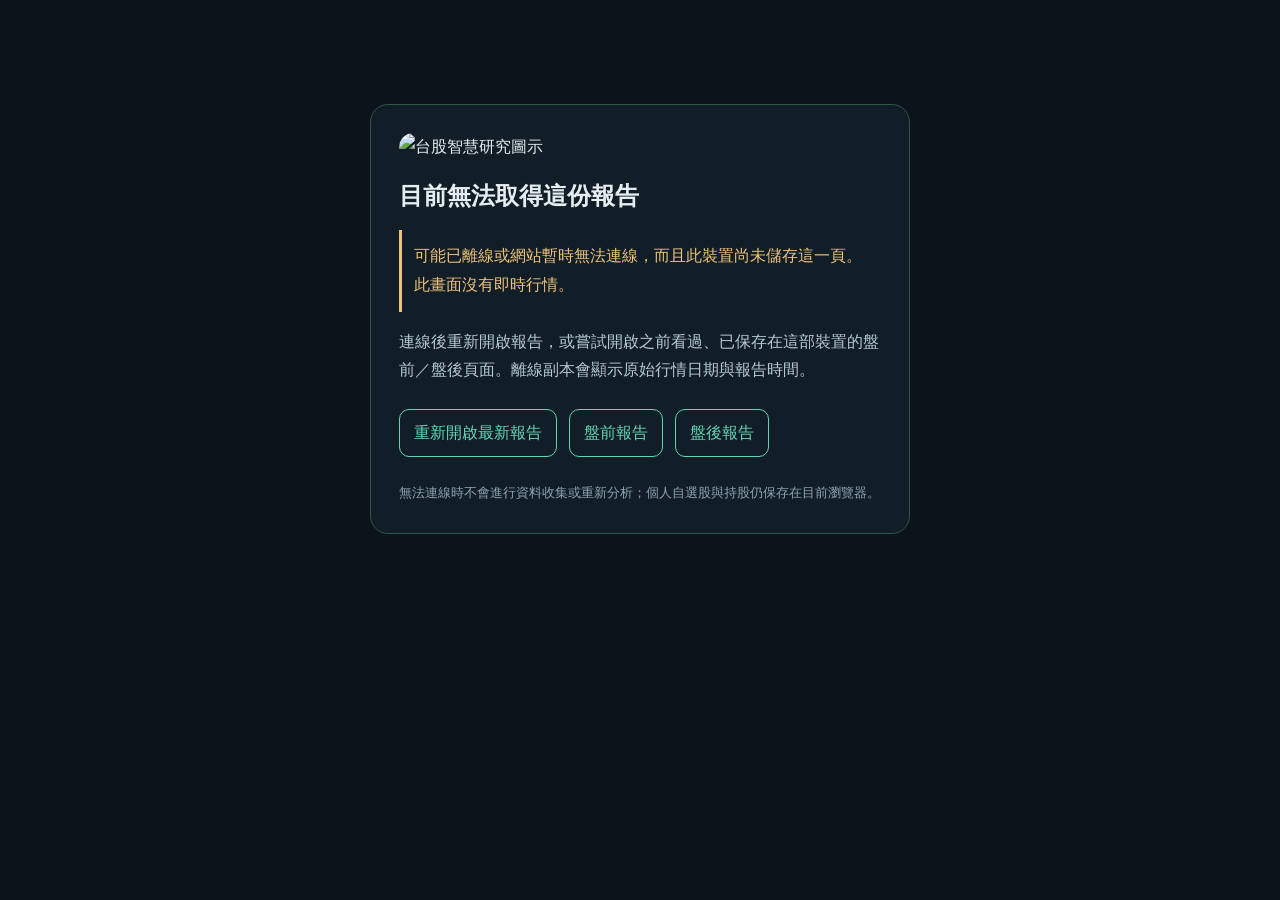
==== src/taiwan_stock_ai/static/offline.html @ 329a0582 "Add installable PWA with dated offline reports and explicit update feedback" ====
<!doctype html>
<html lang="zh-Hant">
<head>
  <meta charset="utf-8">
  <meta name="viewport" content="width=device-width, initial-scale=1, viewport-fit=cover">
  <meta name="theme-color" content="#173f3b">
  <meta http-equiv="Content-Security-Policy" content="default-src 'self'; style-src 'self' 'unsafe-inline'; img-src 'self'; object-src 'none'; base-uri 'self'">
  <title>目前無法取得報告｜台股智慧研究</title>
  <style>
    :root{color-scheme:dark;font-family:"Microsoft JhengHei",system-ui,sans-serif;background:#0b141b;color:#e5edf0}*{box-sizing:border-box}body{margin:0;padding:32px 20px;line-height:1.8}main{max-width:540px;margin:8vh auto;padding:28px;border:1px solid #315449;border-radius:18px;background:#121e27}img{width:72px;height:72px;border-radius:18px}h1{font-size:24px;line-height:1.5}p{color:#b5c9d2}nav{display:flex;flex-wrap:wrap;gap:12px;margin-top:24px}a{display:inline-flex;align-items:center;justify-content:center;min-height:48px;padding:8px 14px;border:1px solid #62d3b3;border-radius:10px;color:#62d3b3;text-decoration:none}a:focus-visible{outline:3px solid #edc27b;outline-offset:3px}.notice{padding:12px;border-left:3px solid #edc27b;color:#edc27b}small{display:block;margin-top:24px;color:#8da3b1}
  </style>
</head>
<body data-report-cache="offline">
  <main>
    <img src="assets/icon-192.png" alt="台股智慧研究圖示" width="72" height="72">
    <h1>目前無法取得這份報告</h1>
    <p class="notice" role="status">可能已離線或網站暫時無法連線，而且此裝置尚未儲存這一頁。此畫面沒有即時行情。</p>
    <p>連線後重新開啟報告，或嘗試開啟之前看過、已保存在這部裝置的盤前／盤後頁面。離線副本會顯示原始行情日期與報告時間。</p>
    <nav aria-label="開啟研究報告">
      <a href="index.html">重新開啟最新報告</a>
      <a href="preopen.html">盤前報告</a>
      <a href="postclose.html">盤後報告</a>
    </nav>
    <small>無法連線時不會進行資料收集或重新分析；個人自選股與持股仍保存在目前瀏覽器。</small>
  </main>
</body>
</html>
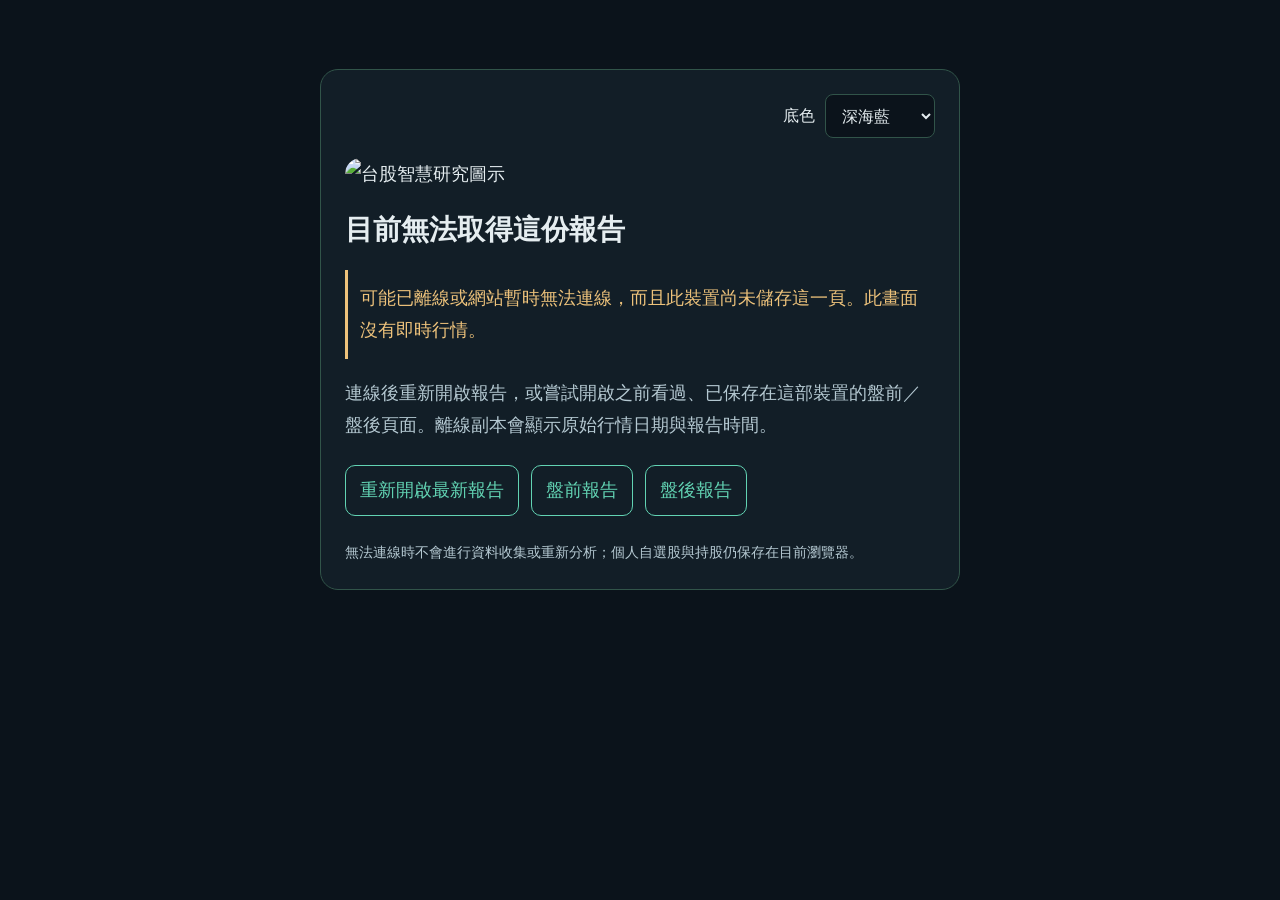
==== commit 549aab38: "Add verified wafer observations, readable type and saved color themes" ====
--- a/src/taiwan_stock_ai/static/offline.html
+++ b/src/taiwan_stock_ai/static/offline.html
@@ -4,14 +4,19 @@
   <meta charset="utf-8">
   <meta name="viewport" content="width=device-width, initial-scale=1, viewport-fit=cover">
   <meta name="theme-color" content="#173f3b">
-  <meta http-equiv="Content-Security-Policy" content="default-src 'self'; style-src 'self' 'unsafe-inline'; img-src 'self'; object-src 'none'; base-uri 'self'">
+  <meta http-equiv="Content-Security-Policy" content="default-src 'self'; script-src 'self'; style-src 'self' 'unsafe-inline'; img-src 'self'; object-src 'none'; base-uri 'self'">
   <title>目前無法取得報告｜台股智慧研究</title>
+  <script src="assets/theme.js"></script>
   <style>
-    :root{color-scheme:dark;font-family:"Microsoft JhengHei",system-ui,sans-serif;background:#0b141b;color:#e5edf0}*{box-sizing:border-box}body{margin:0;padding:32px 20px;line-height:1.8}main{max-width:540px;margin:8vh auto;padding:28px;border:1px solid #315449;border-radius:18px;background:#121e27}img{width:72px;height:72px;border-radius:18px}h1{font-size:24px;line-height:1.5}p{color:#b5c9d2}nav{display:flex;flex-wrap:wrap;gap:12px;margin-top:24px}a{display:inline-flex;align-items:center;justify-content:center;min-height:48px;padding:8px 14px;border:1px solid #62d3b3;border-radius:10px;color:#62d3b3;text-decoration:none}a:focus-visible{outline:3px solid #edc27b;outline-offset:3px}.notice{padding:12px;border-left:3px solid #edc27b;color:#edc27b}small{display:block;margin-top:24px;color:#8da3b1}
+    :root{color-scheme:dark;--bg:#0b131b;--surface:#121e27;--text:#e5edf0;--muted:#b5c9d2;--line:#315449;--teal:#62d3b3;--amber:#edc27b;font-family:"Microsoft JhengHei",system-ui,sans-serif;background:var(--bg);color:var(--text)}
+    :root[data-theme="light"]{color-scheme:light;--bg:#f4f7fa;--surface:#fff;--text:#17313b;--muted:#526573;--line:#c5d4db;--teal:#09664f;--amber:#805b10}
+    :root[data-theme="sepia"]{color-scheme:light;--bg:#f4eddf;--surface:#fffaf0;--text:#3c3328;--muted:#6c5b47;--line:#d5c5af;--teal:#306443;--amber:#785316}
+    *{box-sizing:border-box}body{margin:0;padding:24px 18px;font-size:18px;line-height:1.8}main{max-width:640px;margin:5vh auto;padding:24px;border:1px solid var(--line);border-radius:18px;background:var(--surface)}img{width:72px;height:72px;border-radius:18px}h1{font-size:28px;line-height:1.5}p{color:var(--muted);overflow-wrap:anywhere}nav{display:flex;flex-wrap:wrap;gap:12px;margin-top:24px}a{display:inline-flex;align-items:center;justify-content:center;min-height:48px;padding:8px 14px;border:1px solid var(--teal);border-radius:10px;color:var(--teal);text-decoration:none}a:focus-visible,select:focus-visible{outline:3px solid var(--amber);outline-offset:3px}.notice{padding:12px;border-left:3px solid var(--amber);color:var(--amber)}small{display:block;margin-top:24px;color:var(--muted);font-size:14px}.offline-preferences{display:flex;align-items:center;justify-content:flex-end;gap:10px;flex-wrap:wrap;margin-bottom:20px;font-size:16px}select{font:inherit;color:var(--text);background:var(--bg);border:1px solid var(--line);border-radius:8px;min-height:44px;padding:6px 12px;max-width:100%}@media(max-width:390px){main{padding:18px}h1{font-size:25px}}
   </style>
 </head>
 <body data-report-cache="offline">
   <main>
+    <label class="offline-preferences" for="theme-select">底色 <select id="theme-select" aria-label="選擇網頁底色"><option value="dark">深海藍</option><option value="light">明亮白</option><option value="sepia">柔和米色</option></select></label>
     <img src="assets/icon-192.png" alt="台股智慧研究圖示" width="72" height="72">
     <h1>目前無法取得這份報告</h1>
     <p class="notice" role="status">可能已離線或網站暫時無法連線，而且此裝置尚未儲存這一頁。此畫面沒有即時行情。</p>
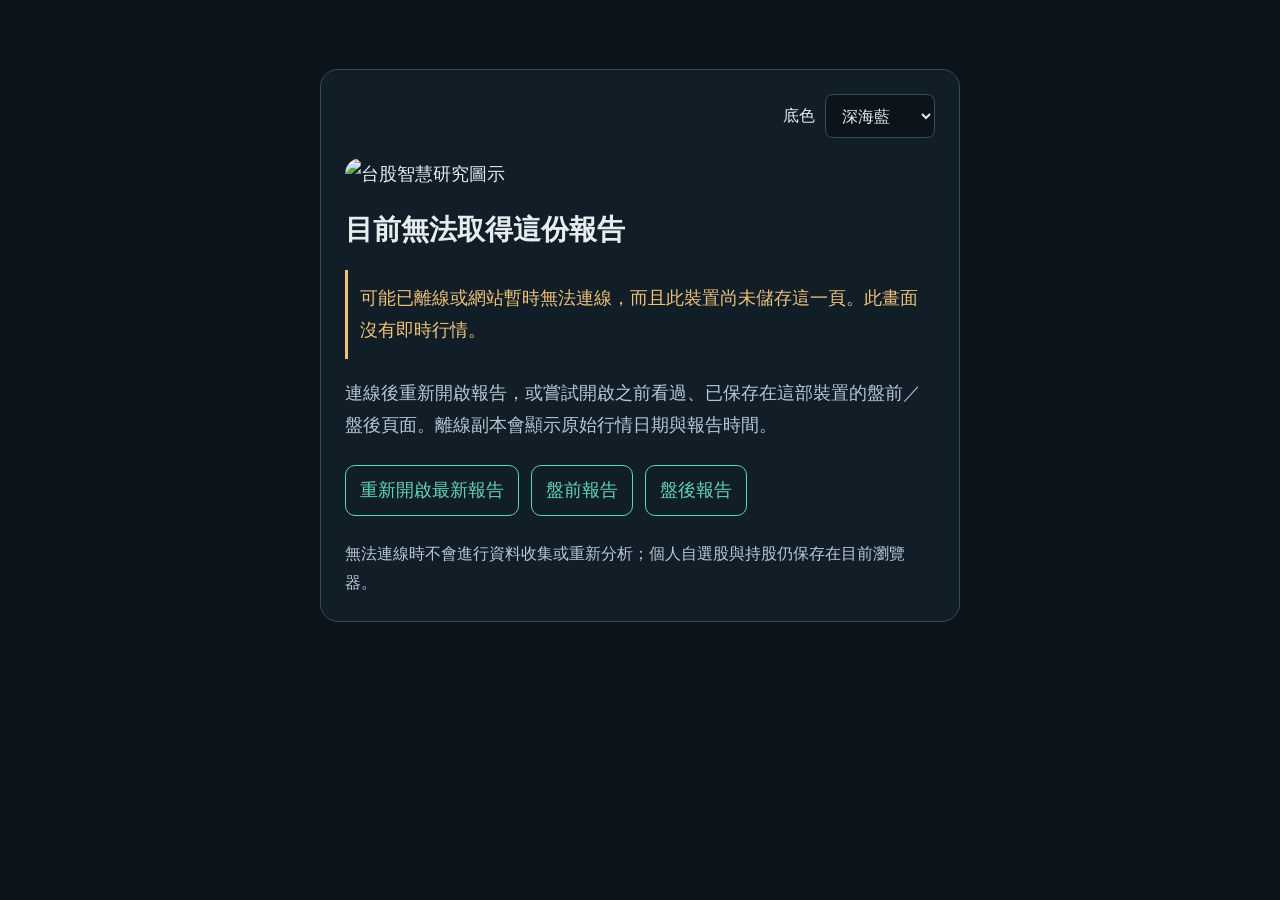
==== commit 45fa8fd0: "Simplify mobile research display with larger type and expandable observations" ====
--- a/src/taiwan_stock_ai/static/offline.html
+++ b/src/taiwan_stock_ai/static/offline.html
@@ -11,7 +11,7 @@
     :root{color-scheme:dark;--bg:#0b131b;--surface:#121e27;--text:#e5edf0;--muted:#b5c9d2;--line:#315449;--teal:#62d3b3;--amber:#edc27b;font-family:"Microsoft JhengHei",system-ui,sans-serif;background:var(--bg);color:var(--text)}
     :root[data-theme="light"]{color-scheme:light;--bg:#f4f7fa;--surface:#fff;--text:#17313b;--muted:#526573;--line:#c5d4db;--teal:#09664f;--amber:#805b10}
     :root[data-theme="sepia"]{color-scheme:light;--bg:#f4eddf;--surface:#fffaf0;--text:#3c3328;--muted:#6c5b47;--line:#d5c5af;--teal:#306443;--amber:#785316}
-    *{box-sizing:border-box}body{margin:0;padding:24px 18px;font-size:18px;line-height:1.8}main{max-width:640px;margin:5vh auto;padding:24px;border:1px solid var(--line);border-radius:18px;background:var(--surface)}img{width:72px;height:72px;border-radius:18px}h1{font-size:28px;line-height:1.5}p{color:var(--muted);overflow-wrap:anywhere}nav{display:flex;flex-wrap:wrap;gap:12px;margin-top:24px}a{display:inline-flex;align-items:center;justify-content:center;min-height:48px;padding:8px 14px;border:1px solid var(--teal);border-radius:10px;color:var(--teal);text-decoration:none}a:focus-visible,select:focus-visible{outline:3px solid var(--amber);outline-offset:3px}.notice{padding:12px;border-left:3px solid var(--amber);color:var(--amber)}small{display:block;margin-top:24px;color:var(--muted);font-size:14px}.offline-preferences{display:flex;align-items:center;justify-content:flex-end;gap:10px;flex-wrap:wrap;margin-bottom:20px;font-size:16px}select{font:inherit;color:var(--text);background:var(--bg);border:1px solid var(--line);border-radius:8px;min-height:44px;padding:6px 12px;max-width:100%}@media(max-width:390px){main{padding:18px}h1{font-size:25px}}
+    *{box-sizing:border-box}body{margin:0;padding:24px 18px;font-size:18px;line-height:1.8}main{max-width:640px;margin:5vh auto;padding:24px;border:1px solid var(--line);border-radius:18px;background:var(--surface)}img{width:72px;height:72px;border-radius:18px}h1{font-size:28px;line-height:1.5}p{color:var(--muted);overflow-wrap:anywhere}nav{display:flex;flex-wrap:wrap;gap:12px;margin-top:24px}a{display:inline-flex;align-items:center;justify-content:center;min-height:48px;padding:8px 14px;border:1px solid var(--teal);border-radius:10px;color:var(--teal);text-decoration:none}a:focus-visible,select:focus-visible{outline:3px solid var(--amber);outline-offset:3px}.notice{padding:12px;border-left:3px solid var(--amber);color:var(--amber)}small{display:block;margin-top:24px;color:var(--muted);font-size:16px}.offline-preferences{display:flex;align-items:center;justify-content:flex-end;gap:10px;flex-wrap:wrap;margin-bottom:20px;font-size:16px}select{font:inherit;color:var(--text);background:var(--bg);border:1px solid var(--line);border-radius:8px;min-height:44px;padding:6px 12px;max-width:100%}@media(max-width:390px){main{padding:18px}h1{font-size:25px}}
   </style>
 </head>
 <body data-report-cache="offline">
